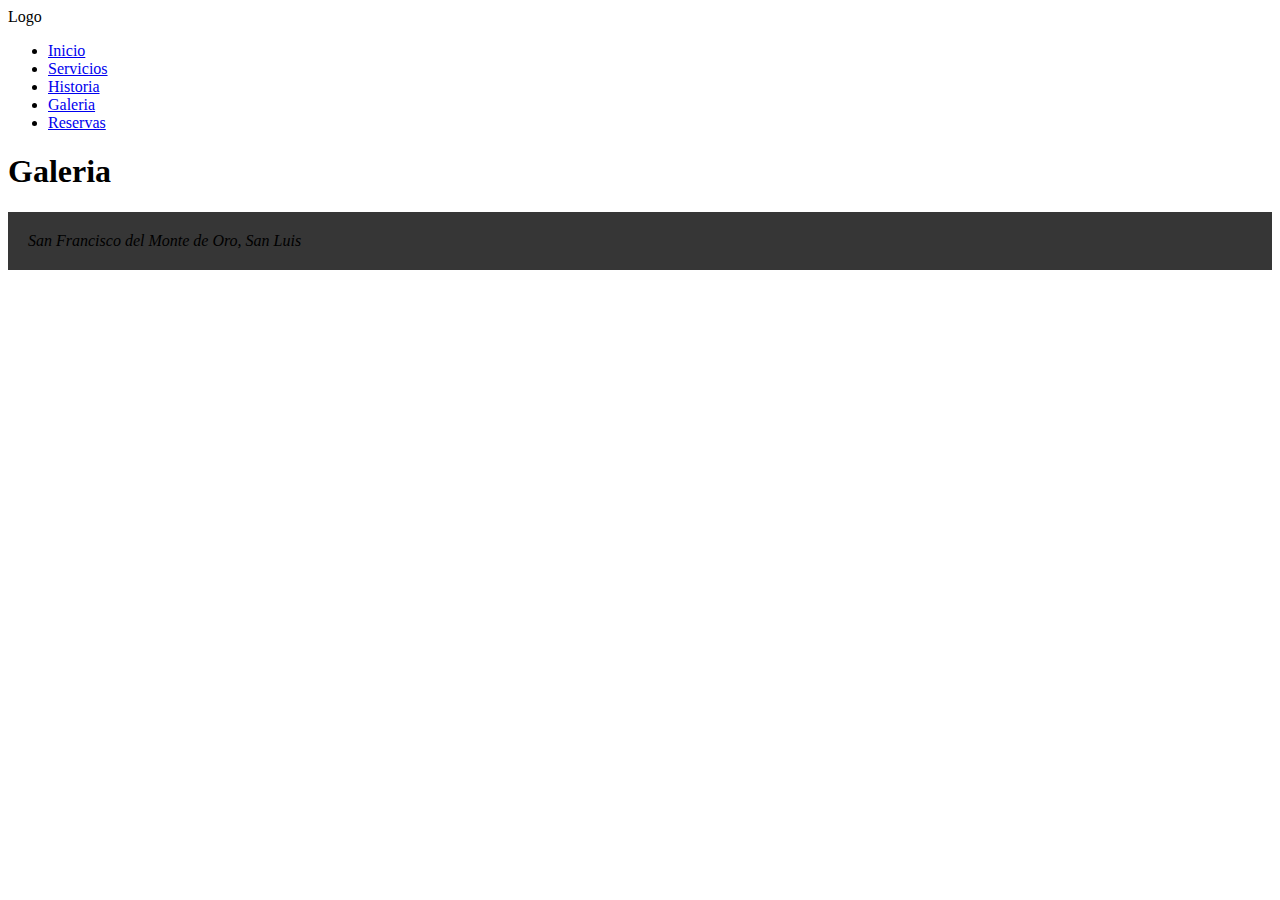
==== galeria.html @ d8ab5b58 "Avance hasta 16/03/21 22:29" ====
<!DOCTYPE html>

<html lang="es">

<head>
    <meta charset="UTF-8">
    <meta name="viewport" content="width=device-width, initial-scale=1.0">
    <title>Abuela Faustina</title>
    <link rel="stylesheet" href="style.css">

</head>

<!--Cuerpo-->

<body>
    <header>
        <section class="grid-menu">
            <div>Logo</div>
            <nav>
                <ul>
                    <li><a href="index.html">Inicio</a></li>
                    <li><a href="servicios.html">Servicios</a></li>
                    <li><a href="Historia.html">Historia</a></li>
                    <li><a href="Galeria.html">Galeria</a></li>
                    <li><a href="Reservas.html">Reservas</a></li>
                </ul>
            </nav>
        </section>
    </header>
    <main>
        <h1>Galeria</h1>
    </main>

    <footer>
        <address>
            San Francisco del Monte de Oro, San Luis
        </address>
    </footer>

</body>

</html>
---- style.css ----
.carousel-inner img {
  width: 100%;
  height: 100%;
}

.navbar-collapse {
  justify-content: end;
}

footer {
  justify-content: center;
  padding: 20px;
  background-color: #363636;
}

.font-footer {
  text-align: center;
  color: #fff;
}

.posicion {
  padding: 150px;
}

@media (max-width: 576px) {
  .posicion {
    padding: 30px;
  }
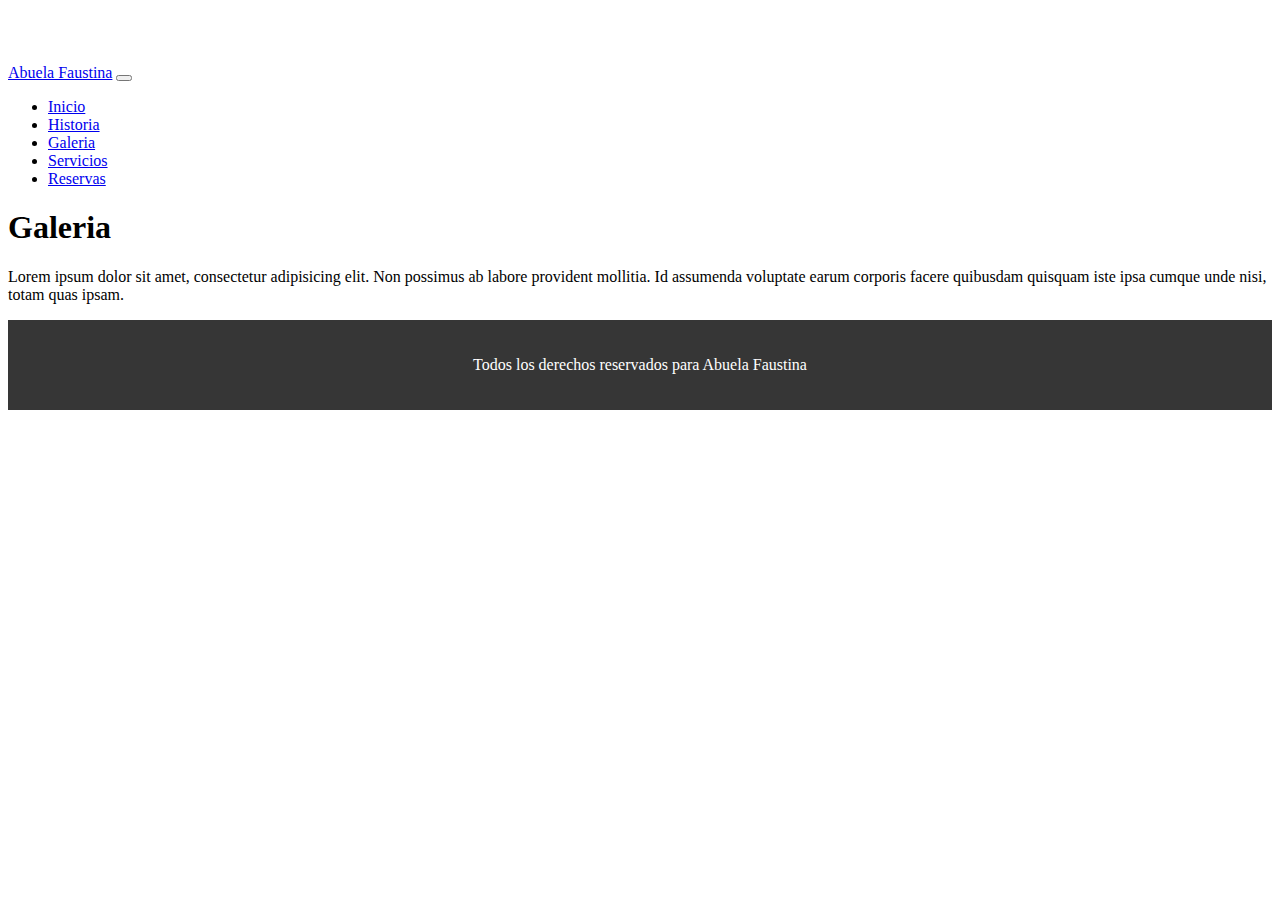
==== commit 6b69acda: "Barra de navegación" ====
--- a/galeria.html
+++ b/galeria.html
@@ -1,42 +1,75 @@
 <!DOCTYPE html>
 
-<html lang="es">
+<!DOCTYPE html>
+<html lang="en">
 
 <head>
-    <meta charset="UTF-8">
-    <meta name="viewport" content="width=device-width, initial-scale=1.0">
     <title>Abuela Faustina</title>
-    <link rel="stylesheet" href="style.css">
+    <meta charset="utf-8">
+    <meta name="viewport" content="width=device-width, initial-scale=1">
 
+    <!-- CSS only -->
+    <link href="https://cdn.jsdelivr.net/npm/bootstrap@5.0.0-beta2/dist/css/bootstrap.min.css" rel="stylesheet"
+        integrity="sha384-BmbxuPwQa2lc/FVzBcNJ7UAyJxM6wuqIj61tLrc4wSX0szH/Ev+nYRRuWlolflfl" crossorigin="anonymous">
+    <!-- style.css-->
+    <link rel="stylesheet" href="/css/style.css">
 </head>
-
-<!--Cuerpo-->
 
 <body>
     <header>
-        <section class="grid-menu">
-            <div>Logo</div>
-            <nav>
-                <ul>
-                    <li><a href="index.html">Inicio</a></li>
-                    <li><a href="servicios.html">Servicios</a></li>
-                    <li><a href="Historia.html">Historia</a></li>
-                    <li><a href="Galeria.html">Galeria</a></li>
-                    <li><a href="Reservas.html">Reservas</a></li>
+          <!-- Barra deavegación -->
+        <nav class="navbar navbar-expand-lg navbar-dark bg-dark fixed-top">
+            <div class="container">
+              <a class="navbar-brand" href="index.html">Abuela Faustina</a>
+              <button class="navbar-toggler" type="button" data-toggle="collapse" data-target="#navbarResponsive" aria-controls="navbarResponsive" aria-expanded="false" aria-label="Toggle navigation">
+                <span class="navbar-toggler-icon"></span>
+              </button>
+              <div class="collapse navbar-collapse" id="navbarResponsive">
+                <ul class="navbar-nav ml-auto">
+                  <li class="nav-item active">
+                    <a class="nav-link" href="index.html">Inicio</a>
+                  </li>
+                  <li class="nav-item">
+                    <a class="nav-link" href="historia.html">Historia</a>
+                  </li>
+                  <li class="nav-item">
+                    <a class="nav-link" href="galeria.html">Galeria</a>
+                  </li>
+                  <li class="nav-item">
+                    <a class="nav-link" href="servicios.html">Servicios</a>
+                  </li>
+                  <li class="nav-item">
+                    <a class="nav-link" href="reservas.html">Reservas</a>
+                  </li>
                 </ul>
-            </nav>
-        </section>
-    </header>
-    <main>
-        <h1>Galeria</h1>
-    </main>
+              </div>
+            </div>
+          </nav>
+
+          <div class="bg-primary py-5 mb-5">
+            <div class="container h-100">
+              <div class="row h-100 align-items-center">
+                <div class="col-lg-12">
+                  <h1 class="display-4 text-white mt-5 mb-2">Galeria</h1>
+                  <p class="lead mb-5 text-white-50">Lorem ipsum dolor sit amet, consectetur adipisicing elit. Non possimus ab labore provident mollitia. Id assumenda voluptate earum corporis facere quibusdam quisquam iste ipsa cumque unde nisi, totam quas ipsam.</p>
+                </div>
+              </div>
+            </div>
+    </div>
+
+<main>
+
+
+
+</main>
 
     <footer>
-        <address>
-            San Francisco del Monte de Oro, San Luis
-        </address>
+        <p class="font-footer">Todos los derechos reservados para Abuela Faustina</p>
     </footer>
 
+  <!-- Bootstrap core JavaScript -->
+  <script src="vendor/jquery/jquery.min.js"></script>
+  <script src="vendor/bootstrap/js/bootstrap.bundle.min.js"></script>
+
 </body>
-
 </html>--- a/css/style.css
+++ b/css/style.css
@@ -0,0 +1,33 @@
+body {
+  padding-top: 56px;
+}
+
+.carousel-inner img {
+  width: 100%;
+  height: 100%;
+}
+
+.navbar-collapse {
+  justify-content: end;
+}
+
+footer {
+  justify-content: center;
+  padding: 20px;
+  background-color: #363636;
+}
+
+.font-footer {
+  text-align: center;
+  color: #fff;
+}
+
+.posicion {
+  padding: 150px;
+}
+
+@media (max-width: 576px) {
+  .posicion {
+    padding: 30px;
+  }
+}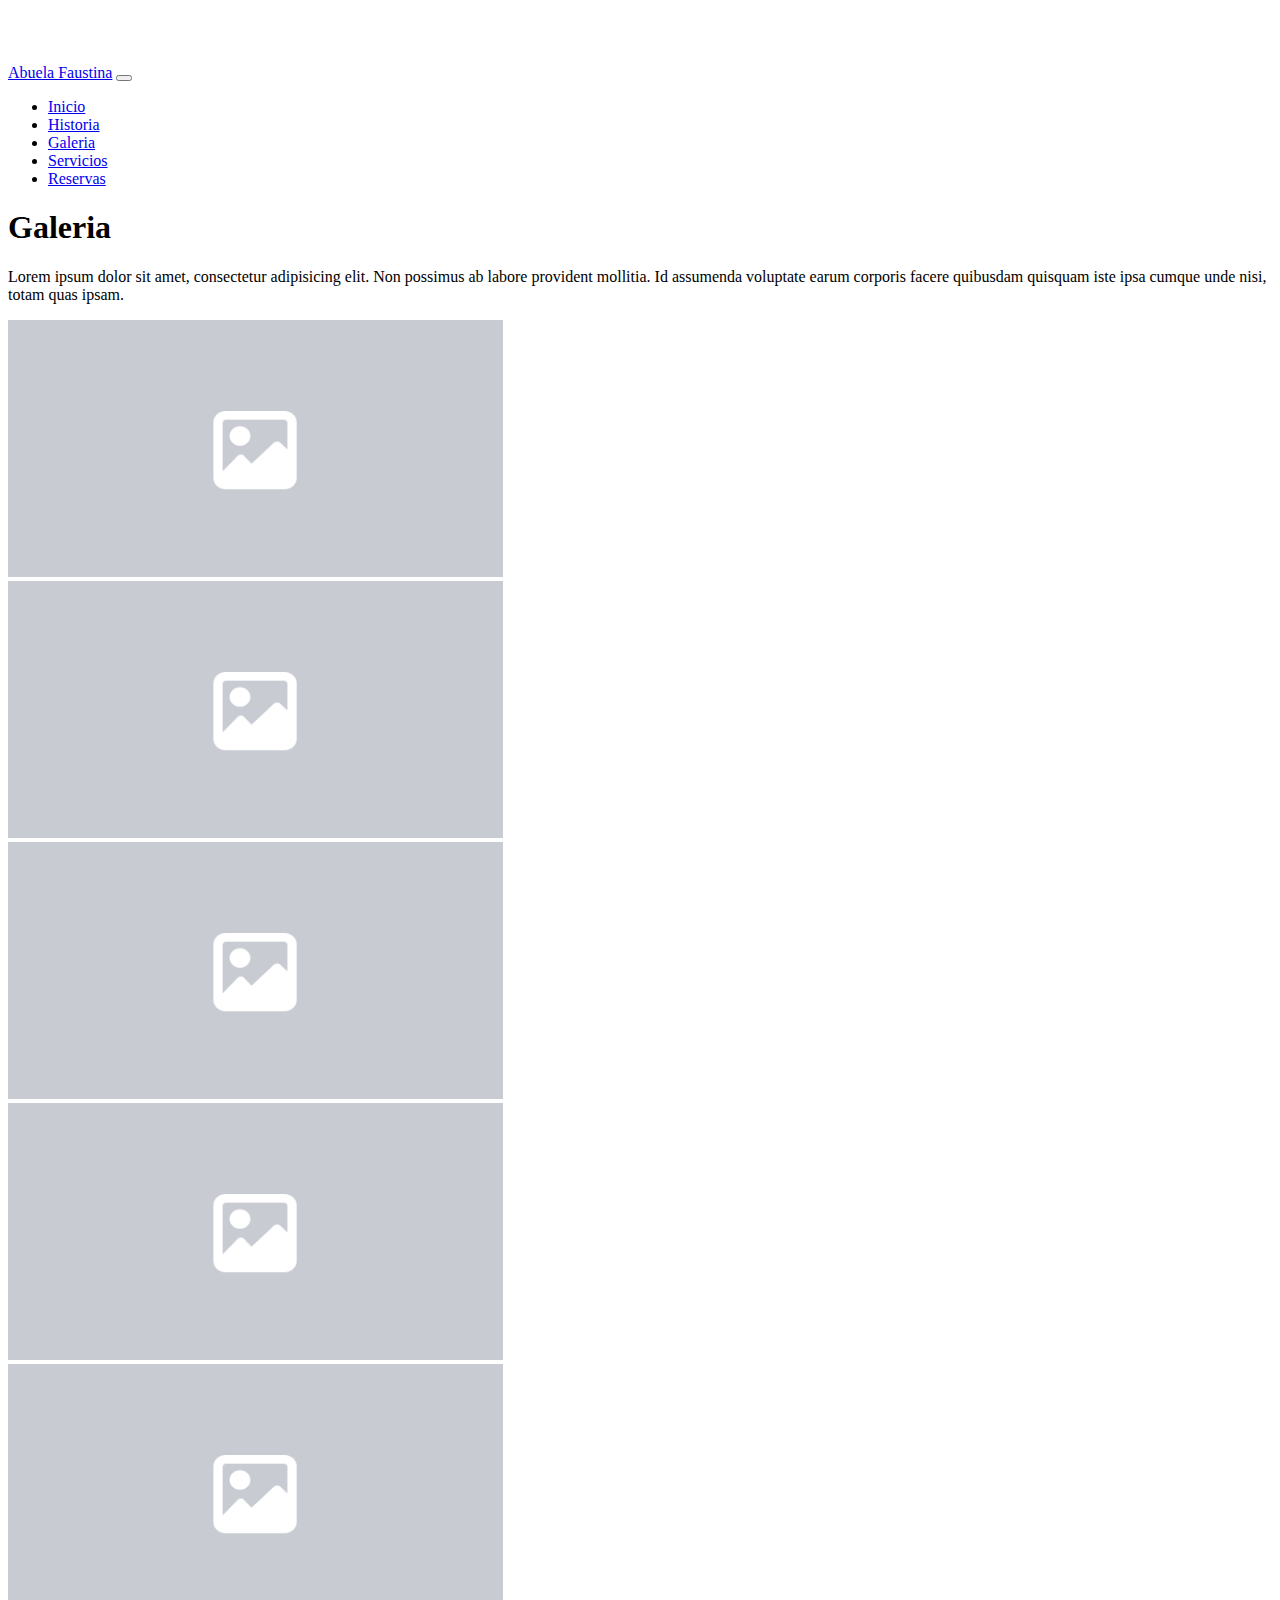
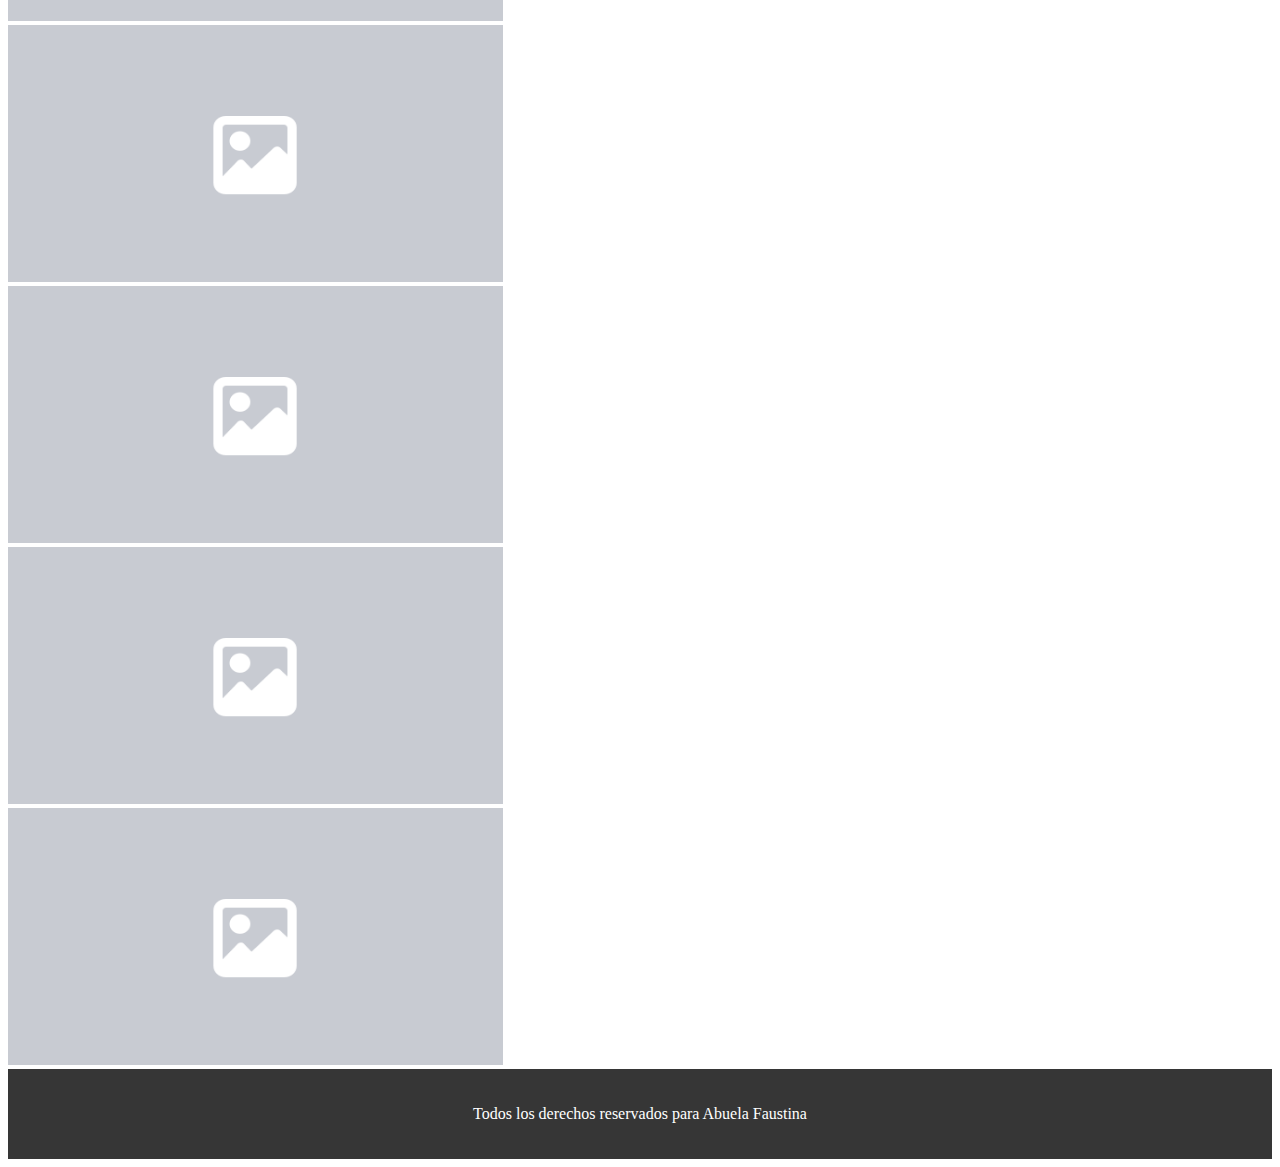
==== commit b75f36fa: "Ultimo avance" ====
--- a/galeria.html
+++ b/galeria.html
@@ -59,7 +59,45 @@
 
 <main>
 
-
+    <div class="container galeria">
+        <div class="row">
+             <div class="col-sm-3">
+                <img src="/media/img_deafut.PNG" alt="">
+            </div>
+            <div class="col-sm-3">
+                <img src="/media/img_deafut.PNG" alt="">
+            </div>
+            <div class="col-sm-3">
+                <img src="/media/img_deafut.PNG" alt="">
+            </div>
+        </div>
+    </div>
+    <div class="container galeria">
+        <div class="row">
+             <div class="col-sm-3">
+                <img src="/media/img_deafut.PNG" alt="">
+            </div>
+            <div class="col-sm-3">
+                <img src="/media/img_deafut.PNG" alt="">
+            </div>
+            <div class="col-sm-3">
+                <img src="/media/img_deafut.PNG" alt="">
+            </div>
+        </div>
+    </div>
+    <div class="container galeria">
+        <div class="row">
+             <div class="col-sm-3">
+                <img src="/media/img_deafut.PNG" alt="">
+            </div>
+            <div class="col-sm-3">
+                <img src="/media/img_deafut.PNG" alt="">
+            </div>
+            <div class="col-sm-3">
+                <img src="/media/img_deafut.PNG" alt="">
+            </div>
+        </div>
+    </div>
 
 </main>
 
--- a/css/style.css
+++ b/css/style.css
@@ -9,6 +9,25 @@
 
 .navbar-collapse {
   justify-content: end;
+}
+
+.padding_info {
+  padding: 50px 0 50px;
+  align-items: center;
+}
+
+.img {
+  padding: 12px;
+}
+
+.jumbotron {
+  text-align: center;
+  justify-content: center;
+  height: 400px;
+}
+
+.titulo-1 {
+  padding-right: 150px;
 }
 
 footer {
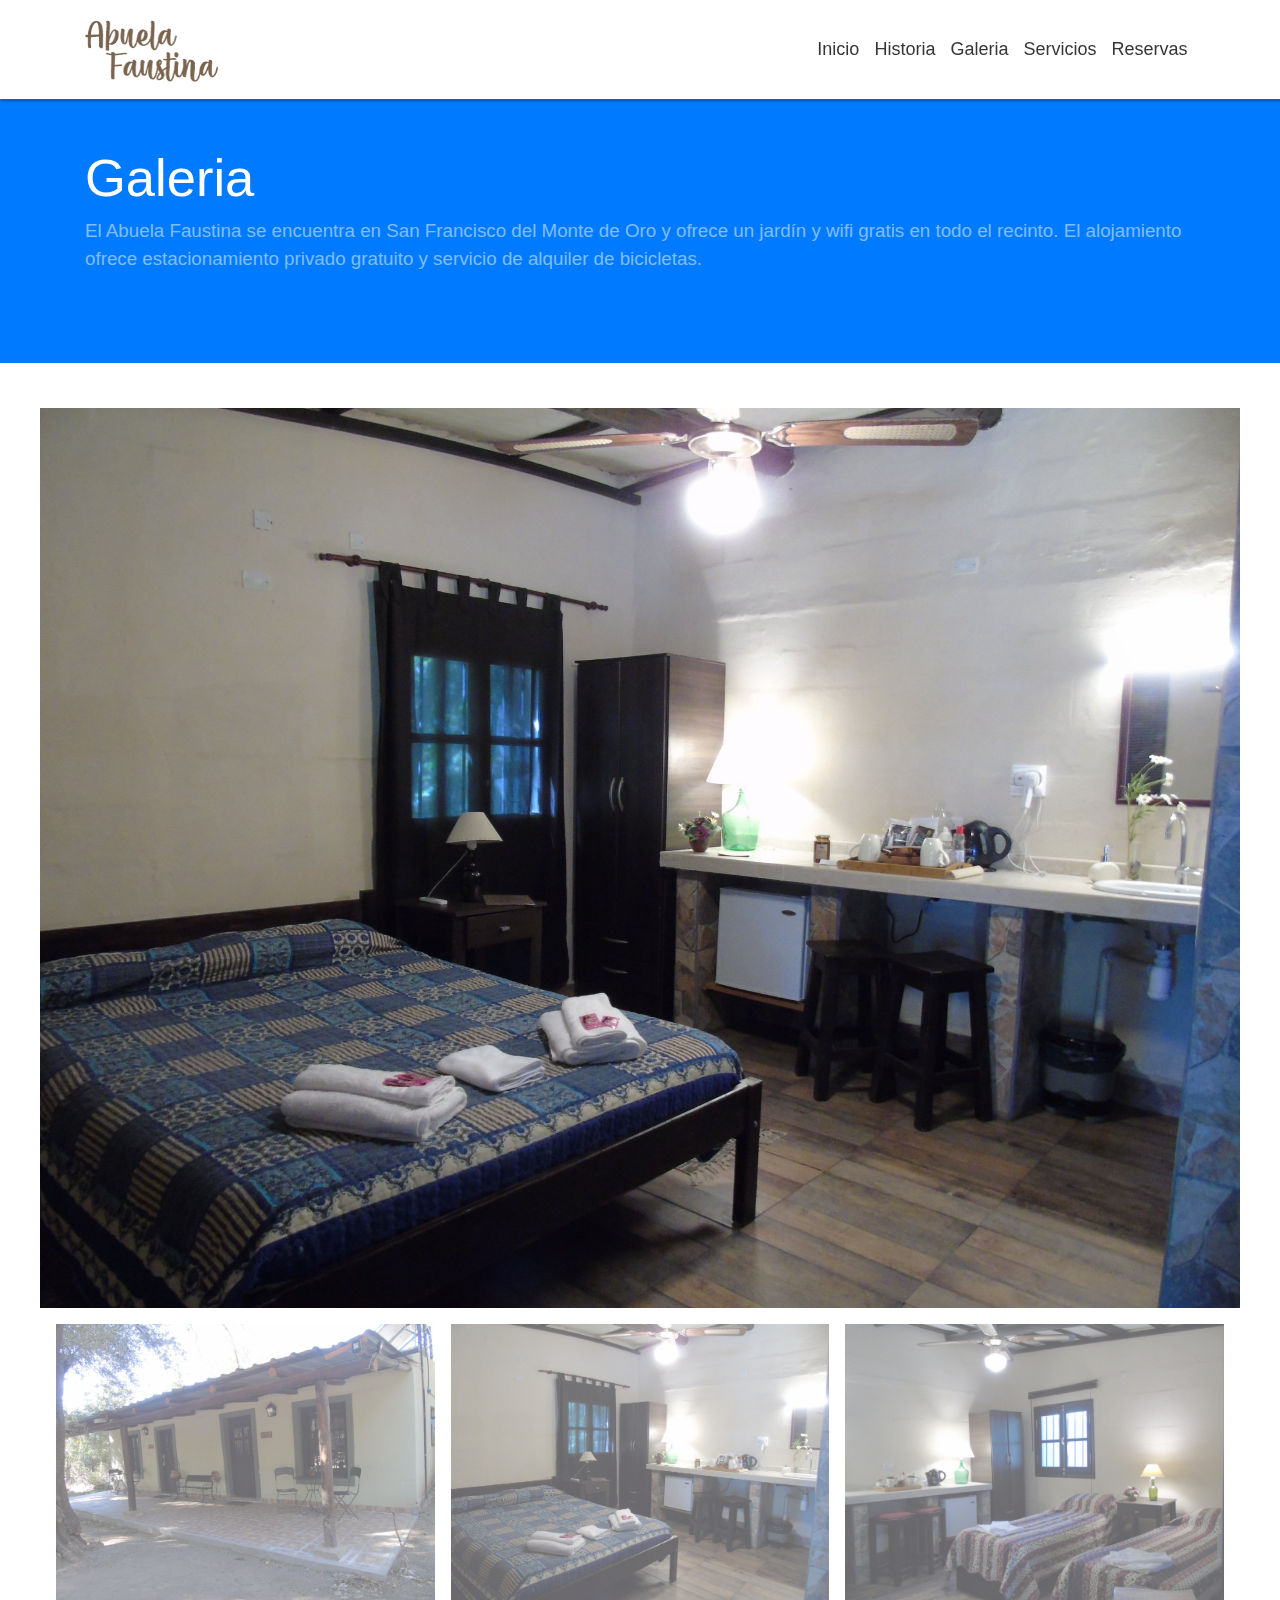
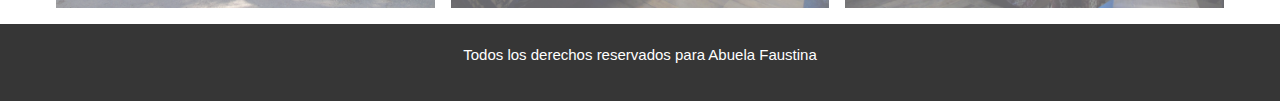
==== commit 26034180: "avances 23/3" ====
--- a/galeria.html
+++ b/galeria.html
@@ -1,5 +1,3 @@
-<!DOCTYPE html>
-
 <!DOCTYPE html>
 <html lang="en">
 
@@ -9,105 +7,116 @@
     <meta name="viewport" content="width=device-width, initial-scale=1">
 
     <!-- CSS only -->
-    <link href="https://cdn.jsdelivr.net/npm/bootstrap@5.0.0-beta2/dist/css/bootstrap.min.css" rel="stylesheet"
-        integrity="sha384-BmbxuPwQa2lc/FVzBcNJ7UAyJxM6wuqIj61tLrc4wSX0szH/Ev+nYRRuWlolflfl" crossorigin="anonymous">
+    <link rel="stylesheet" href="https://maxcdn.bootstrapcdn.com/bootstrap/4.5.2/css/bootstrap.min.css">
+    <script src="https://ajax.googleapis.com/ajax/libs/jquery/3.5.1/jquery.min.js"></script>
+    <script src="https://cdnjs.cloudflare.com/ajax/libs/popper.js/1.16.0/umd/popper.min.js"></script>
+    <script src="https://maxcdn.bootstrapcdn.com/bootstrap/4.5.2/js/bootstrap.min.js"></script>
+    <link rel="stylesheet" href="https://www.w3schools.com/w3css/4/w3.css">
     <!-- style.css-->
     <link rel="stylesheet" href="/css/style.css">
 </head>
 
 <body>
-    <header>
-          <!-- Barra deavegación -->
-        <nav class="navbar navbar-expand-lg navbar-dark bg-dark fixed-top">
-            <div class="container">
-              <a class="navbar-brand" href="index.html">Abuela Faustina</a>
-              <button class="navbar-toggler" type="button" data-toggle="collapse" data-target="#navbarResponsive" aria-controls="navbarResponsive" aria-expanded="false" aria-label="Toggle navigation">
+  <header>
+    <!-- Barra de navegación -->
+    <nav class="navbar navbar-expand-lg navbar-white bg-white fixed-top sombra">
+        <div class="container">
+            <a class="navbar-brand" href="index.html">
+                <img class="logo" src="/media/logo-1.png" alt="">
+            </a>
+            <button class="navbar-toggler" type="button" data-toggle="collapse" data-target="#navbarResponsive"
+                aria-controls="navbarResponsive" aria-expanded="false" aria-label="Toggle navigation">
                 <span class="navbar-toggler-icon"></span>
-              </button>
-              <div class="collapse navbar-collapse" id="navbarResponsive">
+            </button>
+            <div class="collapse navbar-collapse posicion-nav" id="navbarResponsive">
                 <ul class="navbar-nav ml-auto">
-                  <li class="nav-item active">
-                    <a class="nav-link" href="index.html">Inicio</a>
-                  </li>
-                  <li class="nav-item">
-                    <a class="nav-link" href="historia.html">Historia</a>
-                  </li>
-                  <li class="nav-item">
-                    <a class="nav-link" href="galeria.html">Galeria</a>
-                  </li>
-                  <li class="nav-item">
-                    <a class="nav-link" href="servicios.html">Servicios</a>
-                  </li>
-                  <li class="nav-item">
-                    <a class="nav-link" href="reservas.html">Reservas</a>
-                  </li>
+                    <li class="nav-item active">
+                        <a class="nav-link" href="index.html">Inicio</a>
+                    </li>
+                    <li class="nav-item">
+                        <a class="nav-link" href="historia.html">Historia</a>
+                    </li>
+                    <li class="nav-item">
+                        <a class="nav-link" href="galeria.html">Galeria</a>
+                    </li>
+                    <li class="nav-item">
+                        <a class="nav-link" href="servicios.html">Servicios</a>
+                    </li>
+                    <li class="nav-item">
+                        <a class="nav-link" href="reservas.html">Reservas</a>
+                    </li>
                 </ul>
-              </div>
-            </div>
-          </nav>
-
-          <div class="bg-primary py-5 mb-5">
-            <div class="container h-100">
-              <div class="row h-100 align-items-center">
-                <div class="col-lg-12">
-                  <h1 class="display-4 text-white mt-5 mb-2">Galeria</h1>
-                  <p class="lead mb-5 text-white-50">Lorem ipsum dolor sit amet, consectetur adipisicing elit. Non possimus ab labore provident mollitia. Id assumenda voluptate earum corporis facere quibusdam quisquam iste ipsa cumque unde nisi, totam quas ipsam.</p>
-                </div>
-              </div>
-            </div>
-    </div>
-
-<main>
-
-    <div class="container galeria">
-        <div class="row">
-             <div class="col-sm-3">
-                <img src="/media/img_deafut.PNG" alt="">
-            </div>
-            <div class="col-sm-3">
-                <img src="/media/img_deafut.PNG" alt="">
-            </div>
-            <div class="col-sm-3">
-                <img src="/media/img_deafut.PNG" alt="">
             </div>
         </div>
+    </nav>
     </div>
-    <div class="container galeria">
-        <div class="row">
-             <div class="col-sm-3">
-                <img src="/media/img_deafut.PNG" alt="">
+</header>
+<!--Portada-->
+      <div class="bg-primary py-5 mb-5">
+        <div class="container h-100">
+          <div class="row h-100 align-items-center">
+            <div class="col-lg-12">
+              <h1 class="display-4 text-white mt-5 mb-2">Galeria</h1>
+              <p class="lead mb-5 text-white-50">El Abuela Faustina se encuentra en San Francisco del Monte de Oro y
+                ofrece un jardín y wifi gratis en todo el recinto. El alojamiento ofrece estacionamiento privado gratuito
+                y servicio de alquiler de bicicletas.</p>
             </div>
-            <div class="col-sm-3">
-                <img src="/media/img_deafut.PNG" alt="">
-            </div>
-            <div class="col-sm-3">
-                <img src="/media/img_deafut.PNG" alt="">
-            </div>
+          </div>
         </div>
-    </div>
-    <div class="container galeria">
-        <div class="row">
-             <div class="col-sm-3">
-                <img src="/media/img_deafut.PNG" alt="">
-            </div>
-            <div class="col-sm-3">
-                <img src="/media/img_deafut.PNG" alt="">
-            </div>
-            <div class="col-sm-3">
-                <img src="/media/img_deafut.PNG" alt="">
-            </div>
+      </div>
+<!--Galeria-->
+      <div class="w3-content" style="max-width:1200px">
+        <img class="mySlides" src="/media/hab-3.jpg" style="width:100%;display:none">
+        <img class="mySlides" src="/media/hab-2.jpg" style="width:100%">
+        <img class="mySlides" src="/media/hab-1.jpg" style="width:100%;display:none">
+
+        <div class="w3-row-padding w3-section">
+          <div class="w3-col s4">
+            <img class="demo w3-opacity w3-hover-opacity-off" src="/media/hab-3.jpg" style="width:100%;cursor:pointer"
+              onclick="currentDiv(1)">
+          </div>
+          <div class="w3-col s4">
+            <img class="demo w3-opacity w3-hover-opacity-off" src="/media/hab-2.jpg" style="width:100%;cursor:pointer"
+              onclick="currentDiv(2)">
+          </div>
+          <div class="w3-col s4">
+            <img class="demo w3-opacity w3-hover-opacity-off" src="/media/hab-1.jpg" style="width:100%;cursor:pointer"
+              onclick="currentDiv(3)">
+          </div>
         </div>
-    </div>
+      </div>
 
-</main>
+      <script>
+        function currentDiv(n) {
+          showDivs(slideIndex = n);
+        }
+
+        function showDivs(n) {
+          var i;
+          var x = document.getElementsByClassName("mySlides");
+          var dots = document.getElementsByClassName("demo");
+          if (n > x.length) { slideIndex = 1 }
+          if (n < 1) { slideIndex = x.length }
+          for (i = 0; i < x.length; i++) {
+            x[i].style.display = "none";
+          }
+          for (i = 0; i < dots.length; i++) {
+            dots[i].className = dots[i].className.replace(" w3-opacity-off", "");
+          }
+          x[slideIndex - 1].style.display = "block";
+          dots[slideIndex - 1].className += " w3-opacity-off";
+        }
+      </script>
+    </main>
 
     <footer>
-        <p class="font-footer">Todos los derechos reservados para Abuela Faustina</p>
+      <p class="font-footer">Todos los derechos reservados para Abuela Faustina</p>
     </footer>
 
-  <!-- Bootstrap core JavaScript -->
-  <script src="vendor/jquery/jquery.min.js"></script>
-  <script src="vendor/bootstrap/js/bootstrap.bundle.min.js"></script>
+    <!-- Bootstrap core JavaScript -->
+    <script src="vendor/jquery/jquery.min.js"></script>
+    <script src="vendor/bootstrap/js/bootstrap.bundle.min.js"></script>
 
 </body>
+
 </html>--- a/css/style.css
+++ b/css/style.css
@@ -7,8 +7,22 @@
   height: 100%;
 }
 
-.navbar-collapse {
-  justify-content: end;
+.logo {
+  height: 75px;
+}
+
+.nav-link {
+  color: #363636;
+  font-size: 18px;
+}
+
+.carousel-inner img {
+  width: 100%;
+  height: 100%;
+}
+
+h1 {
+  font-size: 52px;
 }
 
 .padding_info {
@@ -16,7 +30,11 @@
   align-items: center;
 }
 
-.img {
+.sombra {
+  box-shadow: 2px 2px 2px 1px rgba(0, 0, 0, 0.2);
+}
+
+.img-1 {
   padding: 12px;
 }
 
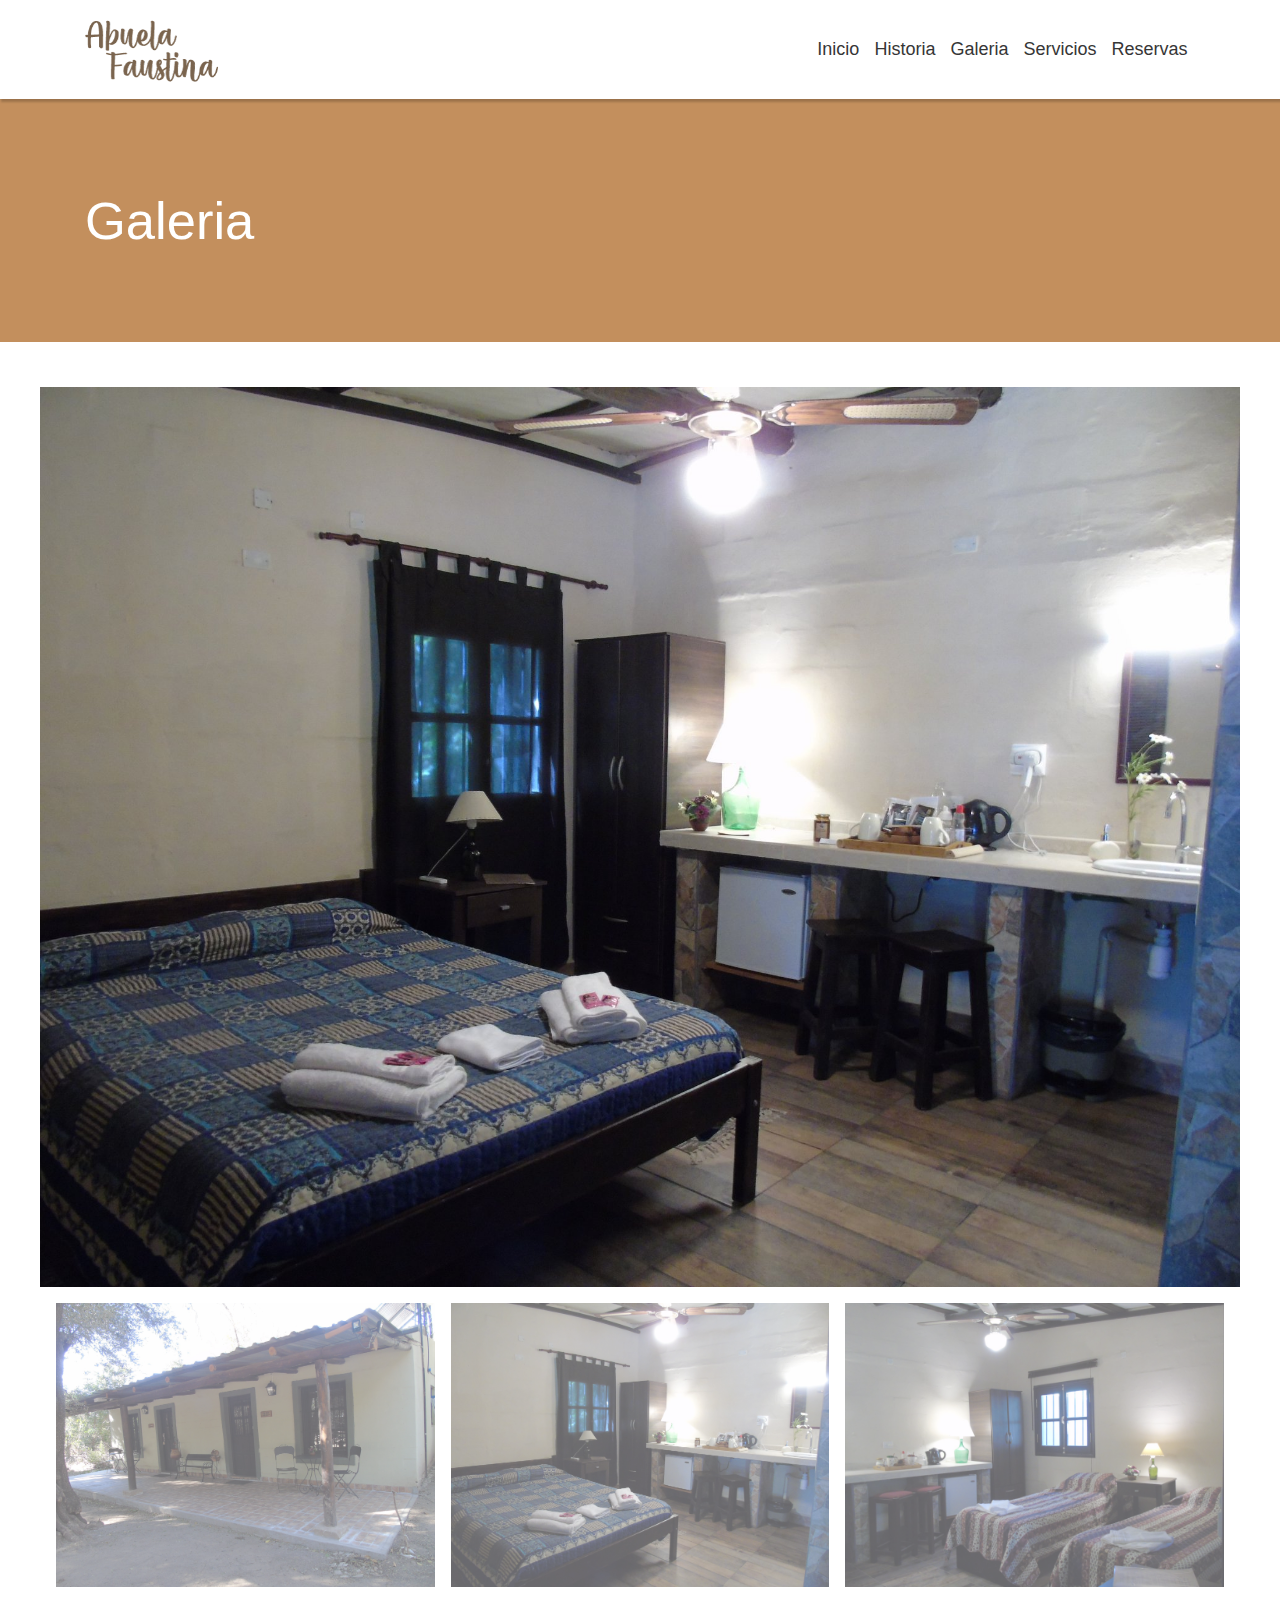
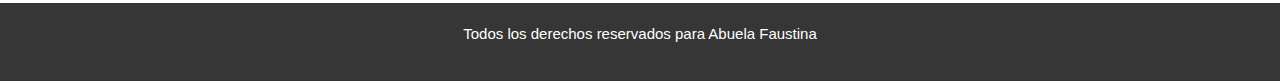
==== commit 11e6b2bf: "Actualizacion 23/3" ====
--- a/galeria.html
+++ b/galeria.html
@@ -11,15 +11,15 @@
     <script src="https://ajax.googleapis.com/ajax/libs/jquery/3.5.1/jquery.min.js"></script>
     <script src="https://cdnjs.cloudflare.com/ajax/libs/popper.js/1.16.0/umd/popper.min.js"></script>
     <script src="https://maxcdn.bootstrapcdn.com/bootstrap/4.5.2/js/bootstrap.min.js"></script>
-    <link rel="stylesheet" href="https://www.w3schools.com/w3css/4/w3.css">
     <!-- style.css-->
     <link rel="stylesheet" href="/css/style.css">
+    <link rel="stylesheet" href="https://www.w3schools.com/w3css/4/w3.css">
 </head>
 
 <body>
   <header>
     <!-- Barra de navegación -->
-    <nav class="navbar navbar-expand-lg navbar-white bg-white fixed-top sombra">
+    <nav class="navbar navbar-expand-lg navbar-white bg-white sombra">
         <div class="container">
             <a class="navbar-brand" href="index.html">
                 <img class="logo" src="/media/logo-1.png" alt="">
@@ -52,18 +52,17 @@
     </div>
 </header>
 <!--Portada-->
-      <div class="bg-primary py-5 mb-5">
+      <div class="fondo-portada py-5 mb-5">
         <div class="container h-100">
           <div class="row h-100 align-items-center">
             <div class="col-lg-12">
               <h1 class="display-4 text-white mt-5 mb-2">Galeria</h1>
-              <p class="lead mb-5 text-white-50">El Abuela Faustina se encuentra en San Francisco del Monte de Oro y
-                ofrece un jardín y wifi gratis en todo el recinto. El alojamiento ofrece estacionamiento privado gratuito
-                y servicio de alquiler de bicicletas.</p>
+              <p class="lead mb-5 text-white-50"></p>
             </div>
           </div>
         </div>
       </div>
+
 <!--Galeria-->
       <div class="w3-content" style="max-width:1200px">
         <img class="mySlides" src="/media/hab-3.jpg" style="width:100%;display:none">
--- a/css/style.css
+++ b/css/style.css
@@ -1,7 +1,3 @@
-body {
-  padding-top: 56px;
-}
-
 .carousel-inner img {
   width: 100%;
   height: 100%;
@@ -25,9 +21,17 @@
   font-size: 52px;
 }
 
+.carousel-caption {
+  padding-bottom: 200px;
+}
+
 .padding_info {
   padding: 50px 0 50px;
   align-items: center;
+}
+
+.fondo-portada {
+    background-color: #c38f5d;
 }
 
 .sombra {
@@ -36,6 +40,11 @@
 
 .img-1 {
   padding: 12px;
+}
+
+.img-des {
+  width: 100%;
+  border-radius: 12px;
 }
 
 .jumbotron {
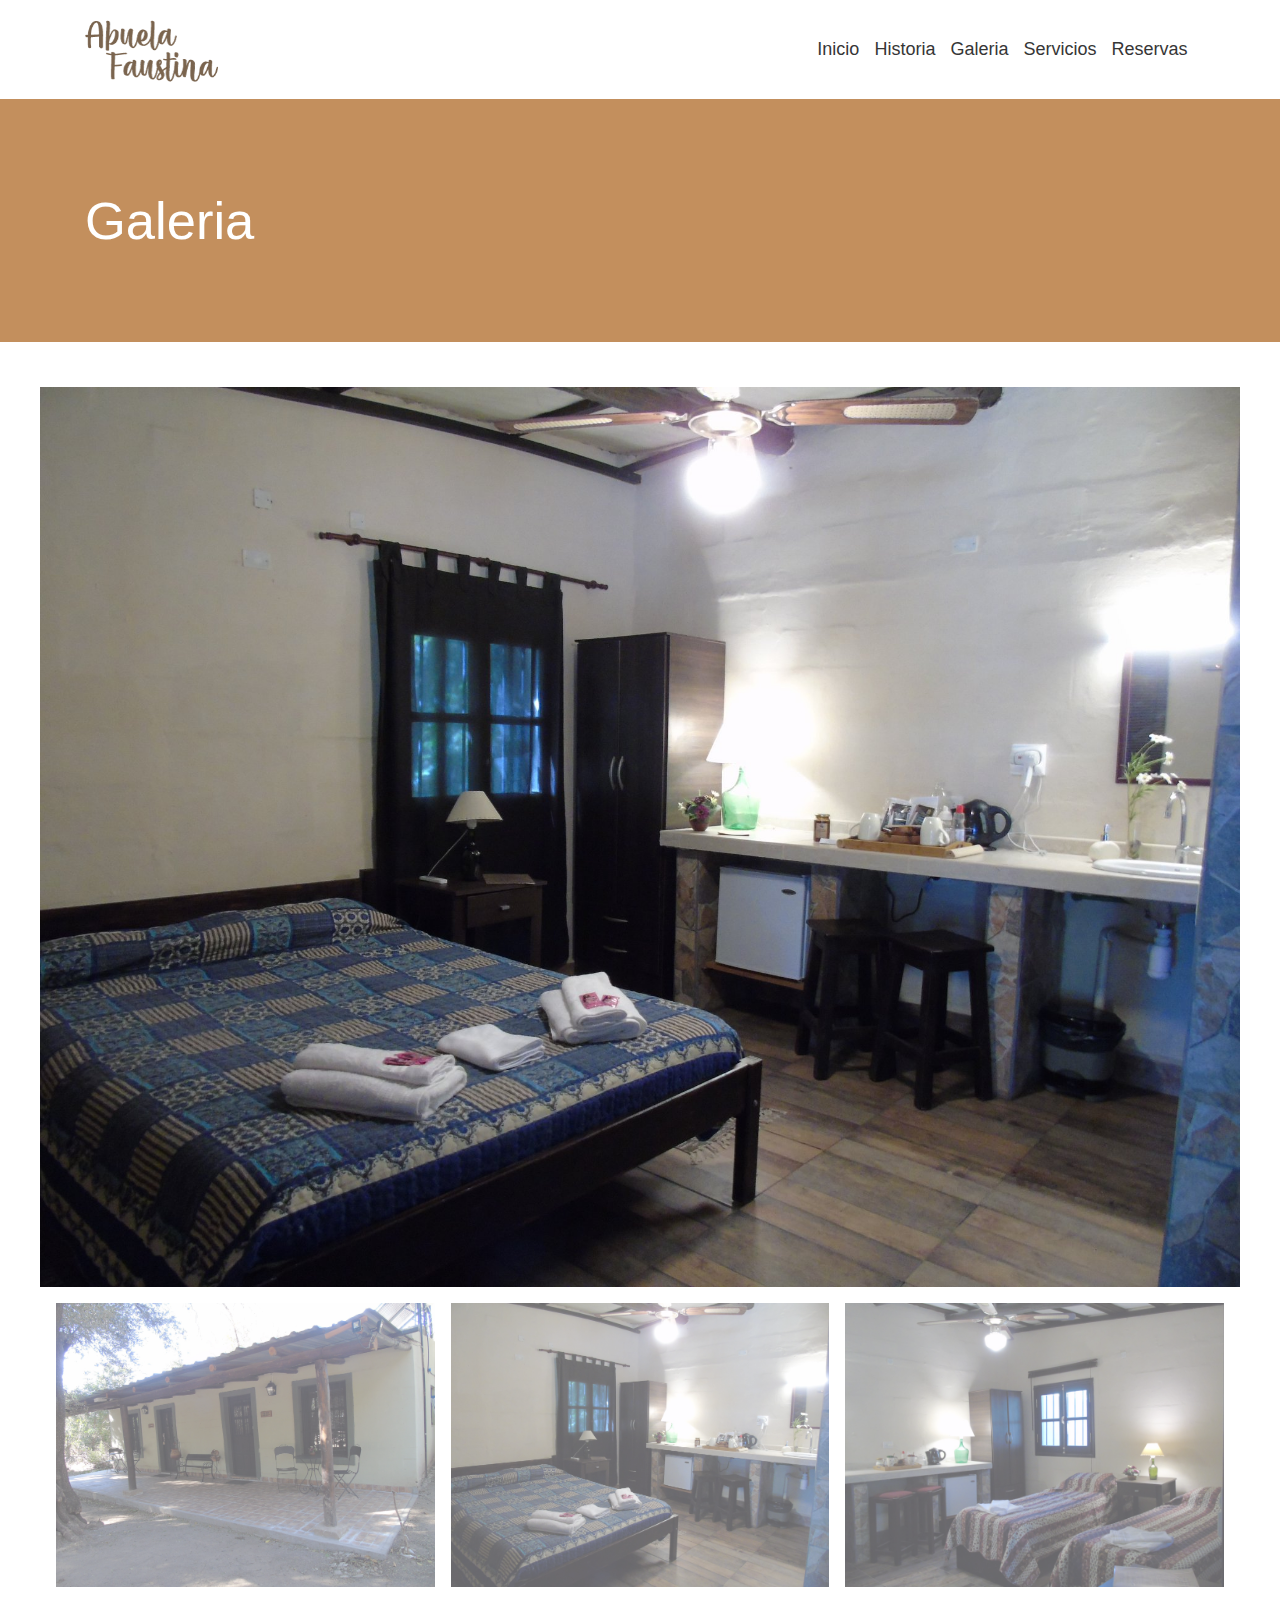
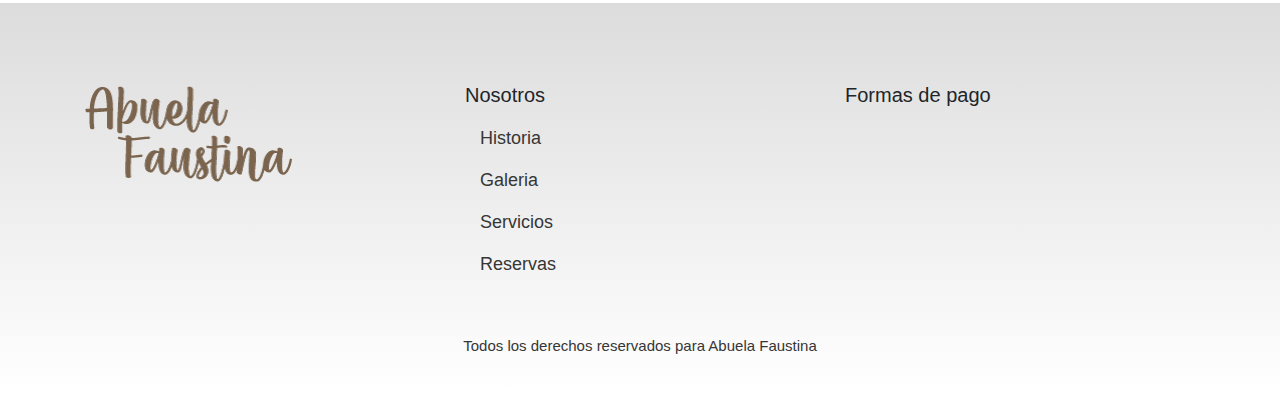
==== commit 2eb390a7: "Actualización 27/3" ====
--- a/galeria.html
+++ b/galeria.html
@@ -109,13 +109,38 @@
     </main>
 
     <footer>
+      <div class="element-spacer"></div>
+      <div class="container">
+      <div class="row">
+          <div class="col-sm-4"><img src="/media/logo-1.png"></div>
+          <div class="col-sm-4">
+              <h4>Nosotros</h4>
+              <ul class="nav flex-column">
+                  <li class="nav-item">
+                    <a class="nav-link" href="historia.html">Historia</a>
+                  </li>
+                  <li class="nav-item">
+                    <a class="nav-link" href="galeria.html">Galeria</a>
+                  </li>
+                  <li class="nav-item">
+                    <a class="nav-link" href="servicios.html">Servicios</a>
+                  </li>
+                  <li class="nav-item">
+                    <a class="nav-link" href="reservas.html">Reservas</a>
+                  </li>
+                </ul>
+          </div>
+          <div class="col-sm-4">
+              <h4>Formas de pago</h4>
+          </div>
+        </div>
+        <div class="element-spacer"></div>
       <p class="font-footer">Todos los derechos reservados para Abuela Faustina</p>
-    </footer>
-
-    <!-- Bootstrap core JavaScript -->
-    <script src="vendor/jquery/jquery.min.js"></script>
-    <script src="vendor/bootstrap/js/bootstrap.bundle.min.js"></script>
-
+  </div>
+  </footer>
+  <!-- Bootstrap core JavaScript -->
+  <script src="vendor/jquery/jquery.min.js"></script>
+  <script src="vendor/bootstrap/js/bootstrap.bundle.min.js"></script>
 </body>
 
 </html>--- a/css/style.css
+++ b/css/style.css
@@ -34,7 +34,7 @@
     background-color: #c38f5d;
 }
 
-.sombra {
+.nav-style {
   box-shadow: 2px 2px 2px 1px rgba(0, 0, 0, 0.2);
 }
 
@@ -60,12 +60,17 @@
 footer {
   justify-content: center;
   padding: 20px;
-  background-color: #363636;
+  background-color: #363636; /* For browsers that do not support gradients */
+  background-image: linear-gradient(180deg, #dcdcdc, #fff);
+}
+
+.element-spacer {
+  height: 50px;
 }
 
 .font-footer {
   text-align: center;
-  color: #fff;
+  color: #363636;
 }
 
 .posicion {
